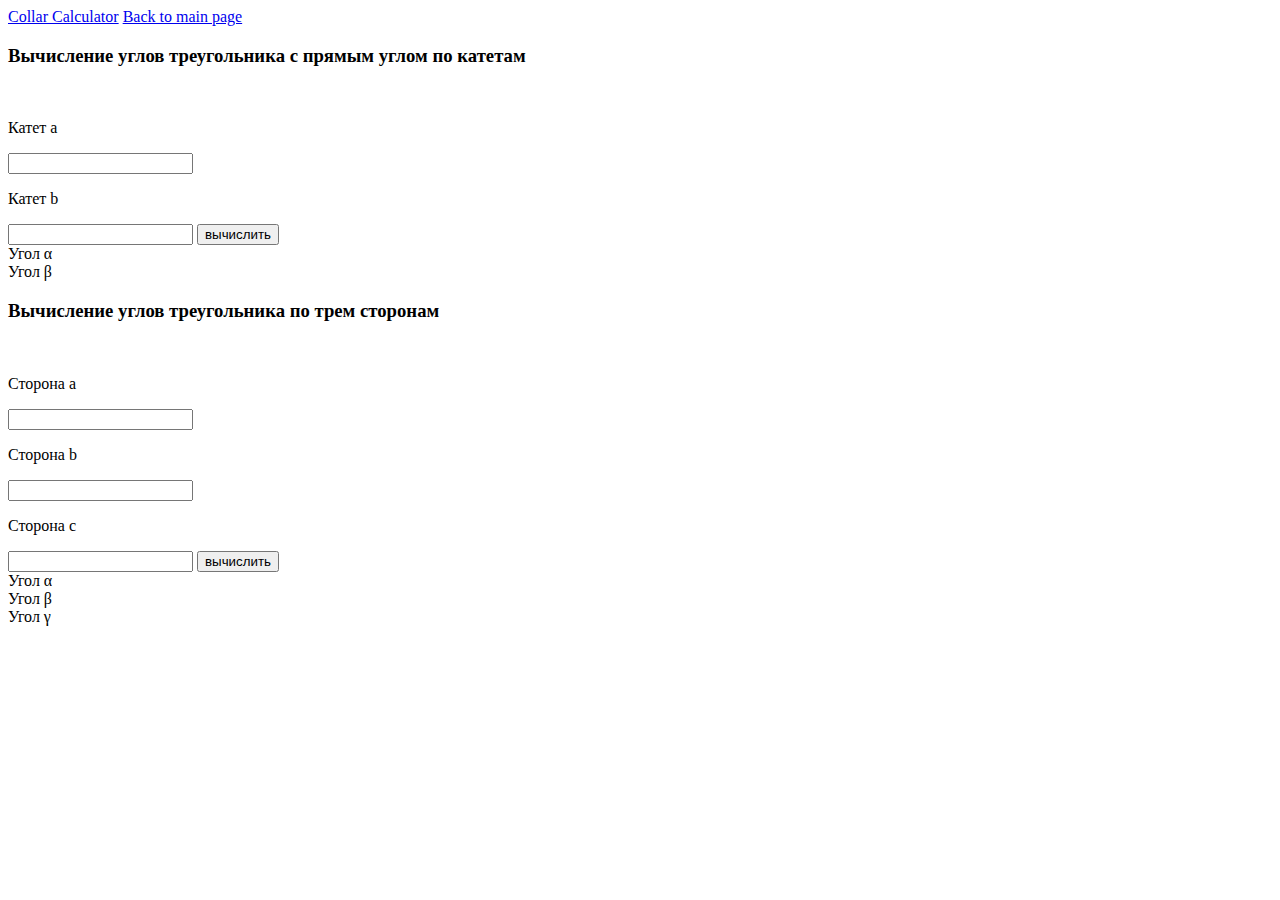
==== sub pages/Angle calculation/angleCalc.html @ 60893038 "Add files via upload" ====
<!DOCTYPE html>
<html lang="en">
<head>
    <meta charset="UTF-8">
    <meta name="viewport" content="width=device-width, initial-scale=1.0">
    <link rel="stylesheet" href="/New calc tryouts/styles.css">
    <title>Document</title>
</head>

    <nav>
        <a href="/New calc tryouts/sub pages/Collar calculator/collar steps.html">Collar Calculator</a>
        <a href="/New calc tryouts/index.html">Back to main page</a>
    </nav>

<body>
    <div class="mainContainer">
        <div class="calcConteiner">
            <h3>Вычисление углов треугольника с прямым углом по катетам</h3>
            <img src="/New calc tryouts/sub pages/Angle calculation/images/90angle.JPG" alt="">
            <p>Катет a</p>
            <input type="text" id="userInputLeg1">
            <p>Катет b</p>
            <input type="text" id="userInputLeg2">
            <button onclick="calcAngle()">вычислить</button>

            <div class="result" id="endAngle1">Угол α</div>
            <div class="result" id="endAngle2">Угол β</div>
        </div> 
        <div class="calcConteiner">
            <h3>Вычисление углов треугольника по трем сторонам</h3>
            <img src="/New calc tryouts/sub pages/Angle calculation/images/threeAngle.JPG" alt="">
            <p>Сторона a</p>
            <input type="text" id="userInputForThreeLegs1">
            <p>Сторона b</p>
            <input type="text" id="userInputForThreeLegs2">
            <p>Сторона c</p>
            <input type="text" id="userInputForThreeLegs3">
            <button onclick="calcAngleForThreeLegs()">вычислить</button>

            <div class="result" id="endAngleForThreeLegs1">Угол α</div>
            <div class="result" id="endAngleForThreeLegs2">Угол β</div>
            <div class="result" id="endAngleForThreeLegs3">Угол γ</div>
        </div> 
    </div>
</body>
<script src="angleApp.js"></script>
</html>
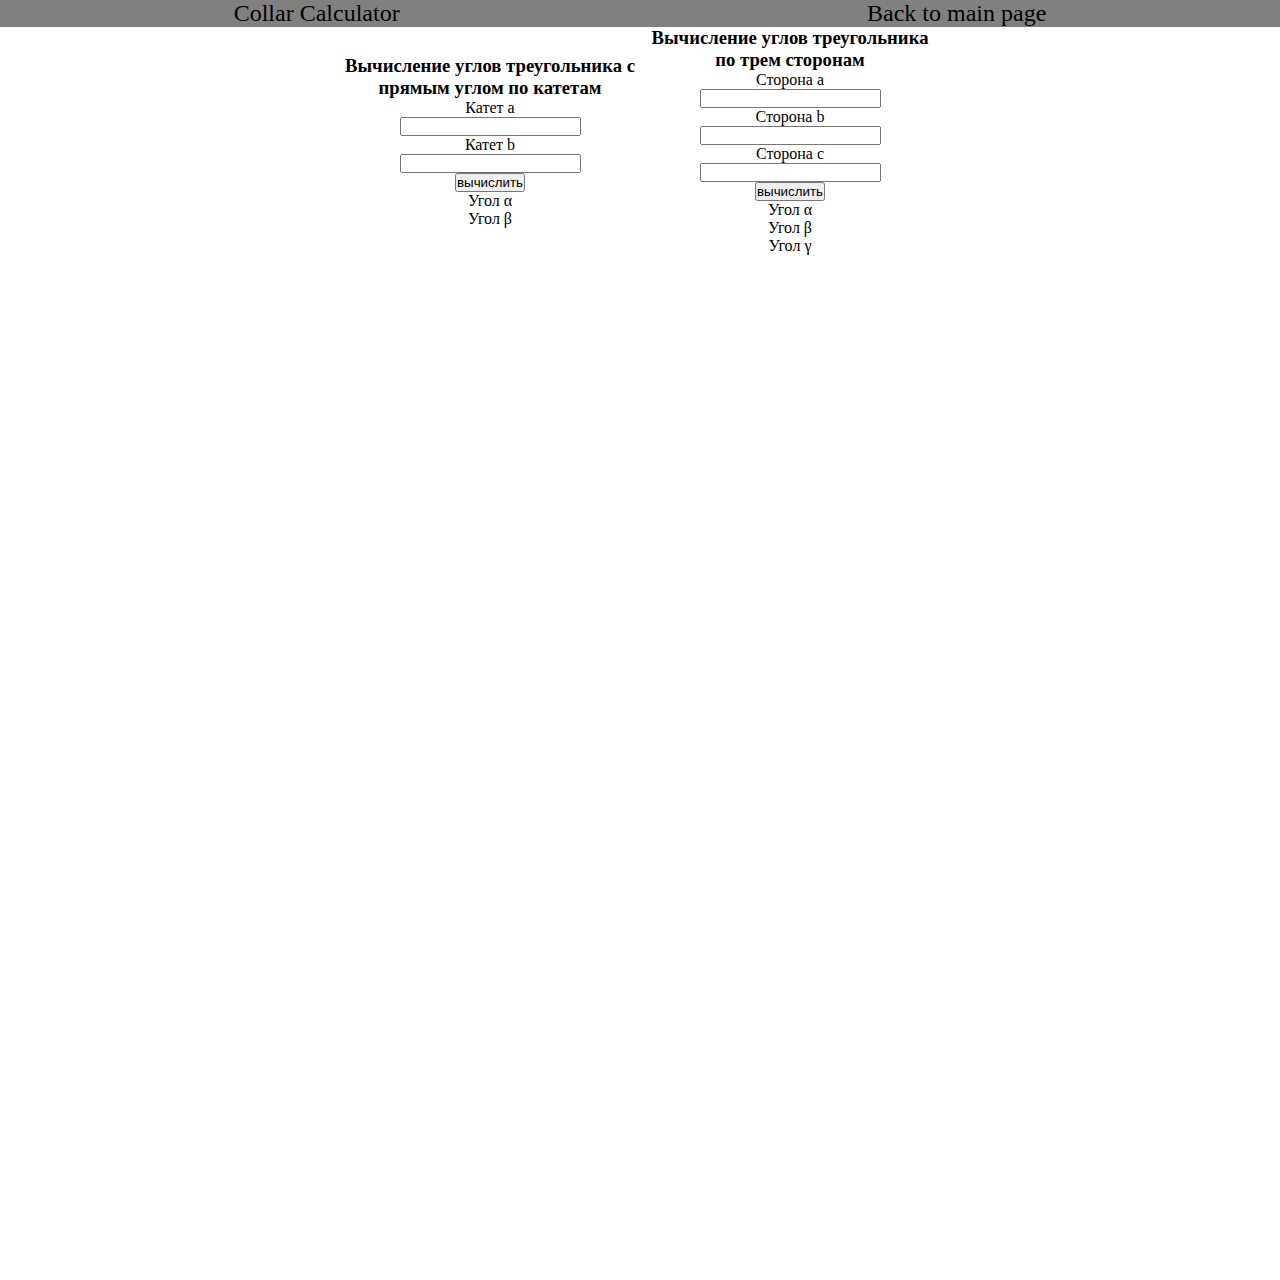
==== commit bb14a437: "Add files via upload" ====
--- a/sub pages/Angle calculation/angleCalc.html
+++ b/sub pages/Angle calculation/angleCalc.html
@@ -3,13 +3,13 @@
 <head>
     <meta charset="UTF-8">
     <meta name="viewport" content="width=device-width, initial-scale=1.0">
-    <link rel="stylesheet" href="/New calc tryouts/styles.css">
+    <link rel="stylesheet" href="../../styles.css">
     <title>Document</title>
 </head>
 
     <nav>
-        <a href="/New calc tryouts/sub pages/Collar calculator/collar steps.html">Collar Calculator</a>
-        <a href="/New calc tryouts/index.html">Back to main page</a>
+        <a href="../Collar calculator/collar steps.html">Collar Calculator</a>
+        <a href="../../index.html">Back to main page</a>
     </nav>
 
 <body>
--- a/styles.css
+++ b/styles.css
@@ -0,0 +1,105 @@
+* {
+    padding: 0px 0px;
+    margin: 0px 0px;
+}
+
+body {
+    height: 100vw;
+
+}
+
+nav {
+    background: grey;
+    display: flex;
+    word-wrap: normal;
+    flex-direction: row;
+    align-items: center;
+    justify-content: space-around;
+
+}
+nav a {
+    color: Black;
+    text-decoration: none;
+    font-size: 1.5rem;
+}
+
+
+/*Angle calculator*/
+.mainContainer{
+    display: flex;
+    word-wrap: normal;
+    flex-direction: row;
+    align-items: center;
+    justify-content: center;
+
+}
+
+.calcConteiner {
+    width: 300px;
+    max-width: 50vw;
+    height: auto;
+    display: flex;
+    word-wrap: normal;
+    flex-direction: column;
+    align-items: center;
+    justify-content: center;
+    text-align: center;
+    float: left;
+}
+
+.calcConteiner img {
+    width: 100%;
+}
+
+
+/*Collar calculator*/
+
+/* #inputBox {
+    width: 300px;
+    max-width: 50vw;
+    height: auto;
+    display: flex;
+    word-wrap: normal;
+    flex-direction: column;
+    align-items: center;
+    justify-content: center;
+    text-align: center;
+} */
+/* #inputBox input {
+    font-size: 1.3rem;
+    width: 100%;
+    background: rgba(200, 200, 200, 0.5);
+    border: none;
+    border-top: solid 1px rgba(255, 255, 255, 0.5);
+    text-align: center;
+
+} */
+
+/* #inputBox div {
+    font-size: 1.3rem;
+    width: 100%;
+    text-align: center;
+    background: rgba(200, 200, 200, 0.5);
+    border-top: solid 1px rgba(255, 255, 255, 0.5);
+    border-bottom: solid 1px rgba(255, 255, 255, 0.5);
+} */
+
+
+/* .endResultCollarCalc {
+    background: rgba(200, 200, 200, 0.5);
+    text-align: center;
+    font-weight: 600;
+    font-size: 1.2rem;
+    max-width: 300px;
+    border-top: solid 1px rgba(255, 255, 255, 0.5);
+} */
+
+@media screen and (max-width: 650px) {
+    .mainContainer{
+        width: 90vw;
+        flex-direction: column;
+    }
+    nav{
+        flex-direction: column;
+    }
+}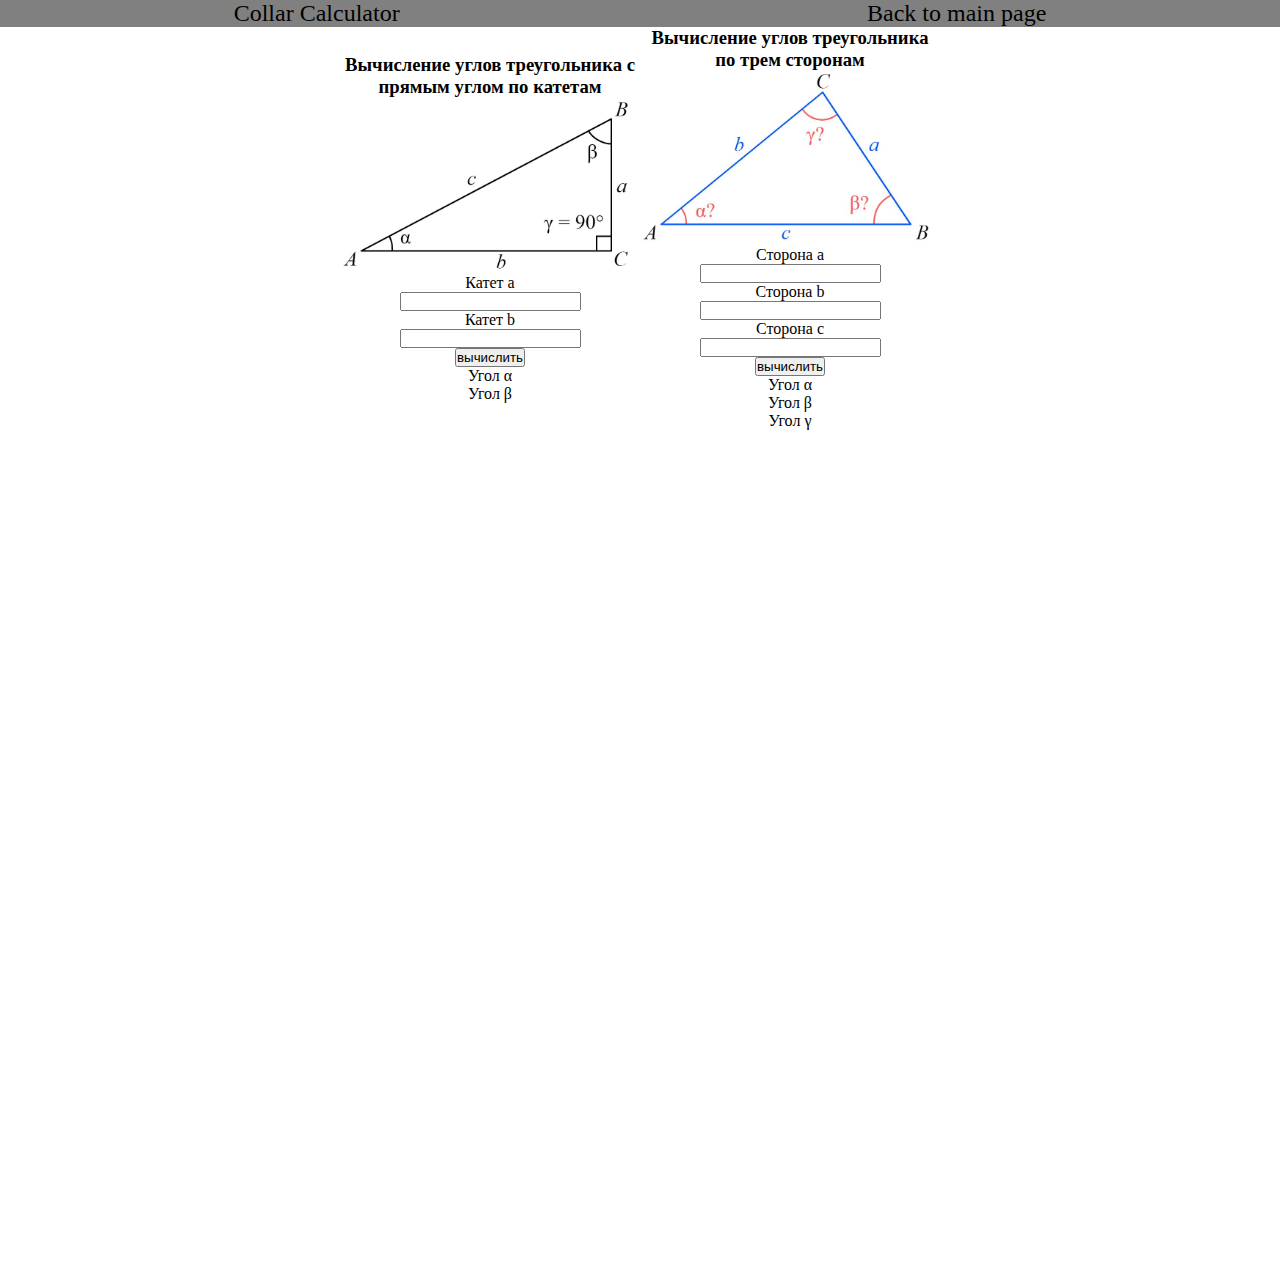
==== commit 34d34b9b: "Add files via upload" ====
--- a/sub pages/Angle calculation/angleCalc.html
+++ b/sub pages/Angle calculation/angleCalc.html
@@ -16,7 +16,7 @@
     <div class="mainContainer">
         <div class="calcConteiner">
             <h3>Вычисление углов треугольника с прямым углом по катетам</h3>
-            <img src="/New calc tryouts/sub pages/Angle calculation/images/90angle.JPG" alt="">
+            <img src="../Angle calculation/images/90angle.JPG" alt="">
             <p>Катет a</p>
             <input type="text" id="userInputLeg1">
             <p>Катет b</p>
@@ -28,7 +28,7 @@
         </div> 
         <div class="calcConteiner">
             <h3>Вычисление углов треугольника по трем сторонам</h3>
-            <img src="/New calc tryouts/sub pages/Angle calculation/images/threeAngle.JPG" alt="">
+            <img src="../Angle calculation/images/threeAngle.JPG" alt="">
             <p>Сторона a</p>
             <input type="text" id="userInputForThreeLegs1">
             <p>Сторона b</p>
--- a/styles.css
+++ b/styles.css
@@ -52,47 +52,7 @@
 }
 
 
-/*Collar calculator*/
 
-/* #inputBox {
-    width: 300px;
-    max-width: 50vw;
-    height: auto;
-    display: flex;
-    word-wrap: normal;
-    flex-direction: column;
-    align-items: center;
-    justify-content: center;
-    text-align: center;
-} */
-/* #inputBox input {
-    font-size: 1.3rem;
-    width: 100%;
-    background: rgba(200, 200, 200, 0.5);
-    border: none;
-    border-top: solid 1px rgba(255, 255, 255, 0.5);
-    text-align: center;
-
-} */
-
-/* #inputBox div {
-    font-size: 1.3rem;
-    width: 100%;
-    text-align: center;
-    background: rgba(200, 200, 200, 0.5);
-    border-top: solid 1px rgba(255, 255, 255, 0.5);
-    border-bottom: solid 1px rgba(255, 255, 255, 0.5);
-} */
-
-
-/* .endResultCollarCalc {
-    background: rgba(200, 200, 200, 0.5);
-    text-align: center;
-    font-weight: 600;
-    font-size: 1.2rem;
-    max-width: 300px;
-    border-top: solid 1px rgba(255, 255, 255, 0.5);
-} */
 
 @media screen and (max-width: 650px) {
     .mainContainer{
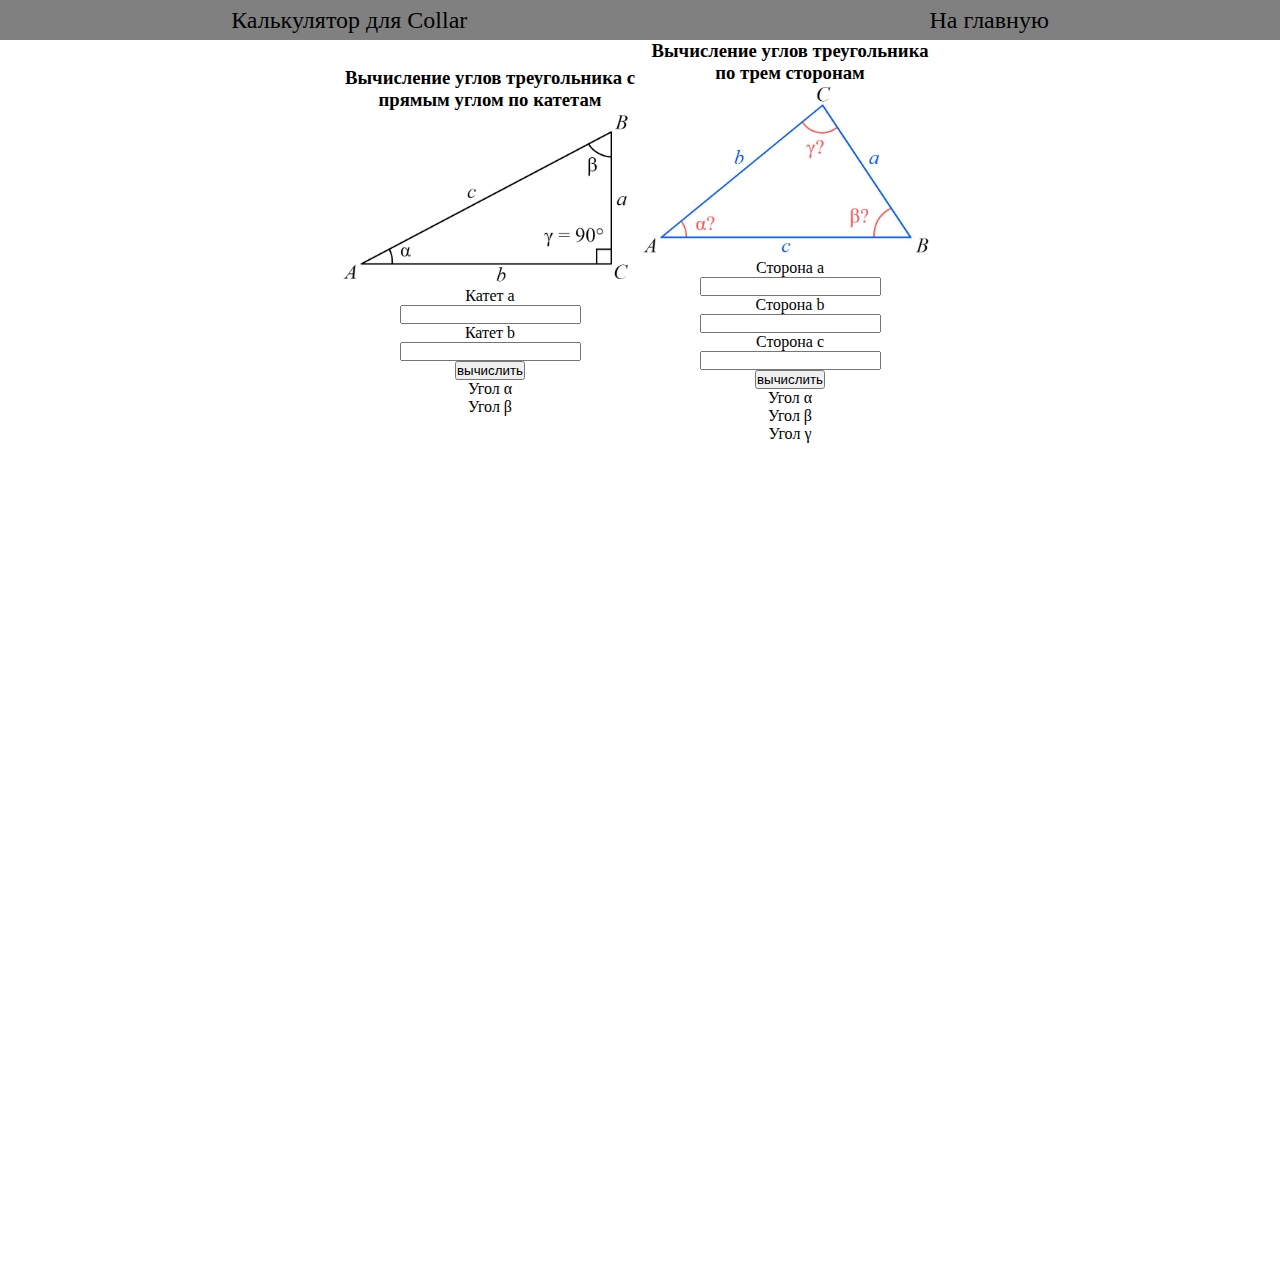
==== commit c713f2c7: "Add files via upload" ====
--- a/sub pages/Angle calculation/angleCalc.html
+++ b/sub pages/Angle calculation/angleCalc.html
@@ -8,8 +8,8 @@
 </head>
 
     <nav>
-        <a href="../Collar calculator/collar steps.html">Collar Calculator</a>
-        <a href="../../index.html">Back to main page</a>
+        <a href="../Collar calculator/collar steps.html">Калькулятор для Collar</a>
+        <a href="../../index.html">На главную</a>
     </nav>
 
 <body>
--- a/styles.css
+++ b/styles.css
@@ -9,6 +9,9 @@
 }
 
 nav {
+    Width: 100%;
+    min-height: 40px;
+    height: auto;
     background: grey;
     display: flex;
     word-wrap: normal;
@@ -21,6 +24,7 @@
     color: Black;
     text-decoration: none;
     font-size: 1.5rem;
+    padding: 4px 4px;
 }
 
 
@@ -51,7 +55,46 @@
     width: 100%;
 }
 
+/*collar steps*/
+.collarMainDiv {
+    padding: 2px 2px;
 
+}
+
+#inputBox {
+    display: flex;
+    flex-direction: column;
+    align-items: left;
+    justify-content: center;
+    
+}
+
+#inputBox input {
+    border: none;
+    font-size: 0.8rem;
+    width: 100px;
+    height: 40px;
+}
+
+.button {
+    width: 100px;
+    height: 40px;
+    font-size: 1.2rem;
+    display: flex;
+    align-items: center;
+    justify-content: center;
+    background:rgba(50, 50, 50, 0.5);
+    cursor: default;
+    -webkit-touch-callout: none;
+    -webkit-user-select: none;
+    -khtml-user-select: none;
+    -moz-user-select: none;
+    -ms-user-select: none;
+    user-select: none;
+}
+.button:hover {
+    background:rgba(50, 50, 50, 0.4);
+}
 
 
 @media screen and (max-width: 650px) {
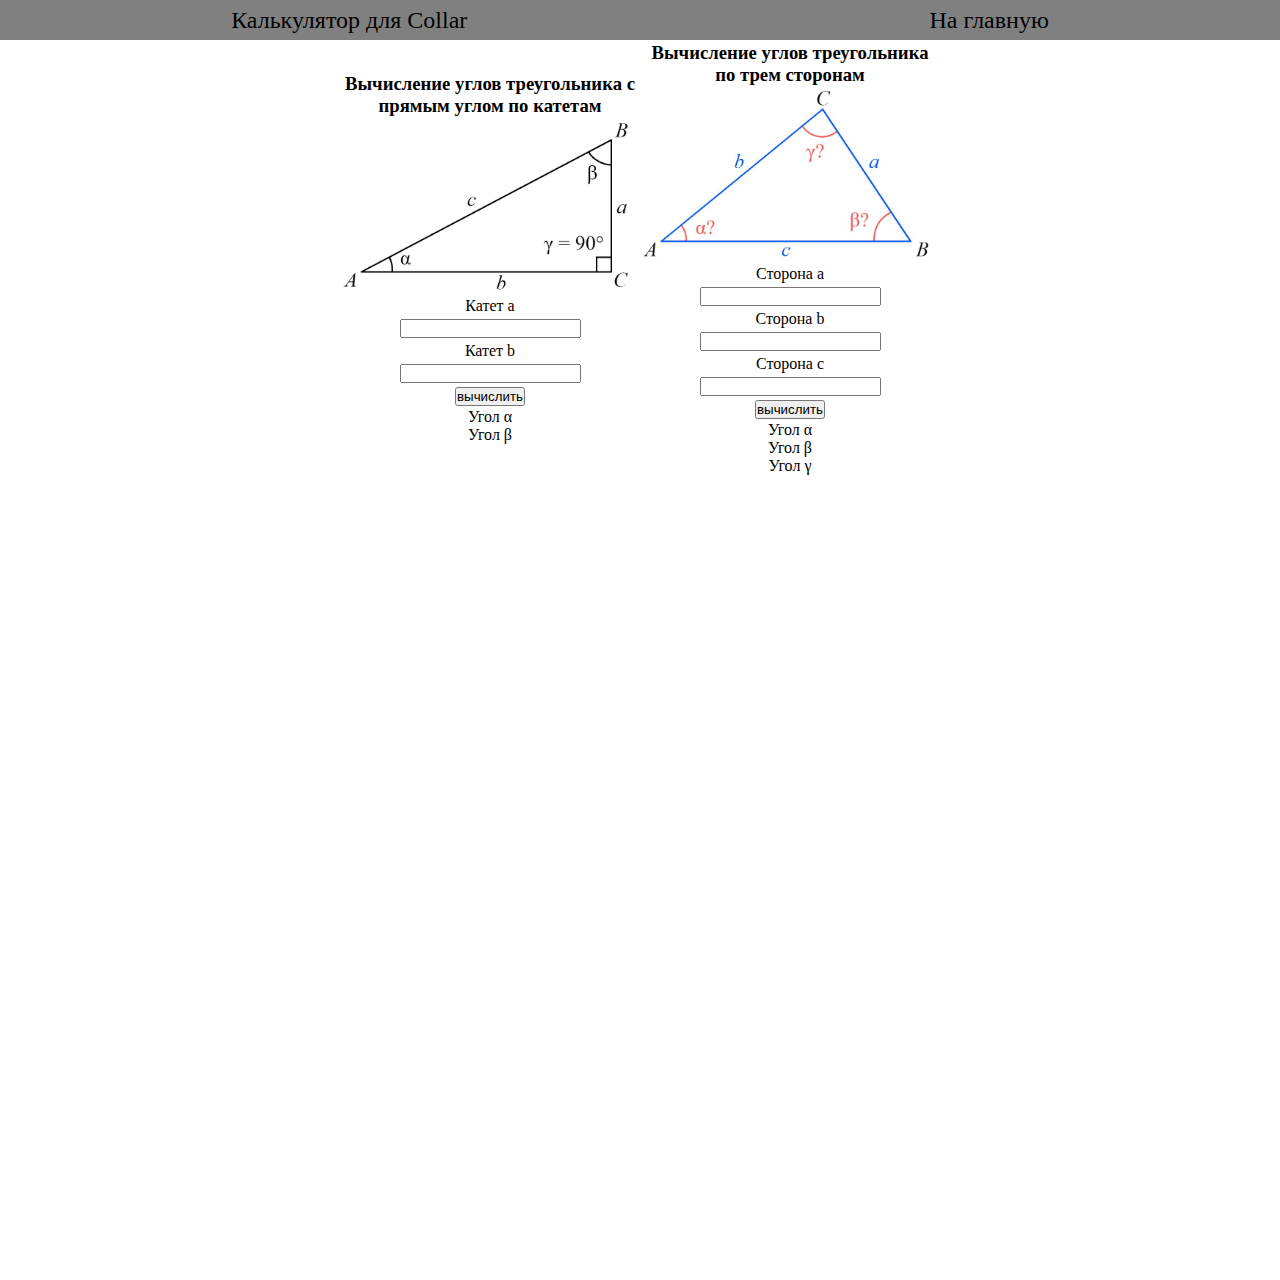
==== commit e597800f: "Add files via upload" ====
--- a/sub pages/Angle calculation/angleCalc.html
+++ b/sub pages/Angle calculation/angleCalc.html
@@ -18,9 +18,9 @@
             <h3>Вычисление углов треугольника с прямым углом по катетам</h3>
             <img src="../Angle calculation/images/90angle.JPG" alt="">
             <p>Катет a</p>
-            <input type="text" id="userInputLeg1">
+            <input type="number" id="userInputLeg1">
             <p>Катет b</p>
-            <input type="text" id="userInputLeg2">
+            <input type="number" id="userInputLeg2">
             <button onclick="calcAngle()">вычислить</button>
 
             <div class="result" id="endAngle1">Угол α</div>
@@ -30,11 +30,11 @@
             <h3>Вычисление углов треугольника по трем сторонам</h3>
             <img src="../Angle calculation/images/threeAngle.JPG" alt="">
             <p>Сторона a</p>
-            <input type="text" id="userInputForThreeLegs1">
+            <input type="number" id="userInputForThreeLegs1">
             <p>Сторона b</p>
-            <input type="text" id="userInputForThreeLegs2">
+            <input type="number" id="userInputForThreeLegs2">
             <p>Сторона c</p>
-            <input type="text" id="userInputForThreeLegs3">
+            <input type="number" id="userInputForThreeLegs3">
             <button onclick="calcAngleForThreeLegs()">вычислить</button>
 
             <div class="result" id="endAngleForThreeLegs1">Угол α</div>
--- a/styles.css
+++ b/styles.css
@@ -29,7 +29,7 @@
 
 
 /*Angle calculator*/
-.mainContainer{
+.mainContainer {
     display: flex;
     word-wrap: normal;
     flex-direction: row;
@@ -55,29 +55,45 @@
     width: 100%;
 }
 
+.calcConteiner p, h3, input, button{
+    margin: 2px 2px;
+}
+
 /*collar steps*/
 .collarMainDiv {
     padding: 2px 2px;
+    display: flex;
+    flex-direction: column;
+    align-items: center;
+    justify-content: center;
 
+}
+
+.endResultCollarCalc {
+    font-size: 1.2rem;
+    font-weight: 600;
+    padding: 2px 2px;
 }
 
 #inputBox {
     display: flex;
     flex-direction: column;
-    align-items: left;
+    align-items: center;
     justify-content: center;
     
 }
 
 #inputBox input {
     border: none;
-    font-size: 0.8rem;
-    width: 100px;
+    font-size: 1rem;
+    font-weight: 600;
+    width: 300px;
     height: 40px;
+    text-align: center;
 }
 
 .button {
-    width: 100px;
+    width: 100vw;
     height: 40px;
     font-size: 1.2rem;
     display: flex;
